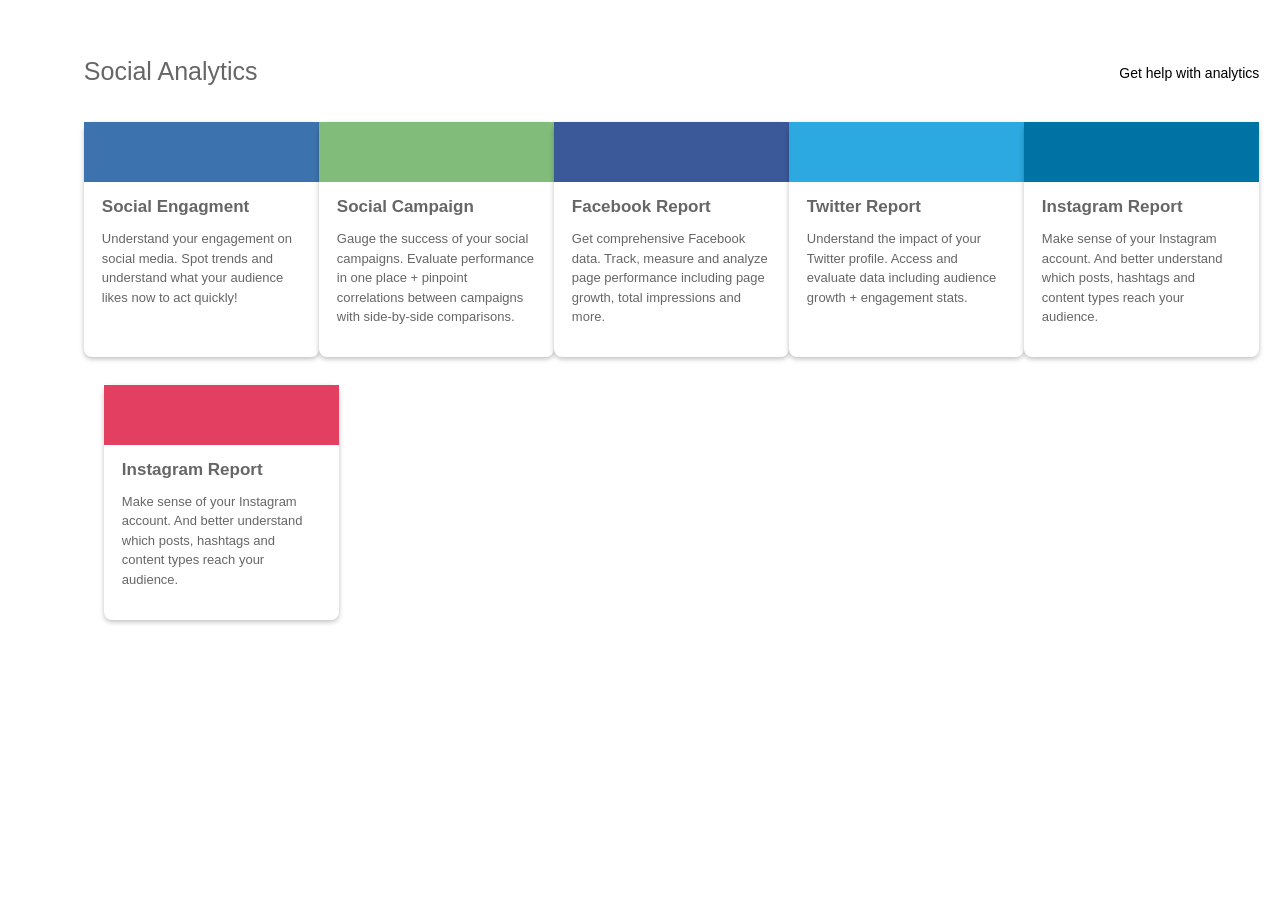
==== analytics.html @ b9dda11c "added some dynamic pages with functionallity" ====
<!DOCTYPE html>
<html lang="en">
<head>
    <meta charset="UTF-8">
    <meta http-equiv="X-UA-Compatible" content="IE=edge">
    <meta name="viewport" content="width=device-width, initial-scale=1.0">
    <title>Document</title>
    <link  rel="stylesheet" href="https://site-assets.fontawesome.com/releases/v6.0.0/css/all.css"/>

    <style>
        *{
            font-family: "MuseoSans-500","Helvetica Neue",Helvetica,Arial,sans-serif;
        }
        #analytics{
            height: 600px;
            width: 93%;
            margin-left: 6%;
            margin-top:4%;
        }
        #analytics-top{
            height: 250px;
            width: 99%;
            display: flex;
        }
        #analytics-down{
            height: 200px;
            width: 99%;
        }
        .social-engagement{
            width: 235px;
            height: 235px;
            margin: auto;
            background-color: #fff;
            box-shadow: 0 2px 5px 0 rgb(0 0 0 / 25%);
            border-radius: 8px;
            cursor: pointer;
        }
        .social-engagement-down{
            width: 235px;
            height: 235px;
            margin-left: 20px;
            margin-top: 20px;
            background-color: #fff;
            box-shadow: 0 2px 5px 0 rgb(0 0 0 / 25%);
            border-radius: 8px;
            cursor: pointer;
        }
        .social-engagement-down:hover{
        box-shadow: 0 4px 15px -1px rgb(0 0 0 / 35%);
        }
        .social-engagement:hover{
        box-shadow: 0 4px 15px -1px rgb(0 0 0 / 35%);
        }
        #icon-social-engagement{
            background-color: #3c73ae;
            width: 235px;
            height: 60px;
            color: #fff;   
        }
        i{
            margin-top: 20px;
            margin-left: 100px;
            font-size: x-large
        }
        #second{
            font-size: 17px;
            font-family:" MuseoSans-700","Helvetica Neue",Helvetica,Arial,sans-serif;
            margin: 15px 18px 0;
            color: #666;
            font-weight: 550;
        }
        .small-description{
            font-size: 13px;
            line-height: 1.5;
            margin: 12px 18px 10px;
            text-align: start;
            color: #666;
        }
        .social-top{
            display: flex;
            justify-content: space-between;
            margin-bottom: 20px;
        }
        .social-top div {
            font-size: 25px;
            font-weight:540;
            line-height: 40px;
            color: #666;
        }
        .social-top p {
            font-size: 14px;
            font-weight:500;

        }

    </style>
</head>
<body>
    <div id="analytics">
        <div class="social-top">

            <div>Social Analytics</div>
            <p>Get help with analytics</p>
        </div>
        <div id="analytics-top">

            <div class="social-engagement" >
                <div id="icon-social-engagement">
                    <i class="fa-solid fa-chart-simple"></i>
                </div>

                <div>
                        <div id="second">Social Engagment</div>
                         <p class="small-description">Understand your
                        engagement on social media. Spot trends and understand what your audience likes now to act quickly!
                        </p>
                </div>
                    
            </div>
    
            <div class="social-engagement">
                
                <div id="icon-social-engagement" style="background-color: #81bc7b;">
                    <i class="fa-solid fa-bullhorn"></i>
                </div>
                <div>
                    <div id="second">Social Campaign</div>
                    <p class="small-description">Gauge the success of your social campaigns. Evaluate performance in one place +
                        pinpoint correlations between campaigns with side-by-side comparisons.
                      </p>
                </div>
    
            </div>
    
            <div class="social-engagement">

               <div id="icon-social-engagement" style="background-color: #3b5998;;">
                <i class="fa-brands fa-facebook-f"></i>
               </div>

               <div>
                   <div id="second">Facebook Report</div>
                   <p class="small-description">Get comprehensive Facebook data. Track, measure and analyze page performance
                    including page growth, total impressions and more.</p>
               </div>

                
            </div>
    
            <div class="social-engagement">
                
                <div id="icon-social-engagement" style="background-color: #2ca9e1;;">
                    <i class="fa-brands fa-twitter"></i>
                </div>
                <div>
                    <div id="second">
                        Twitter Report
                    </div>
                    <p class="small-description">Understand the impact of your Twitter profile. Access and evaluate data
                        including audience growth + engagement stats.</p>
                </div>
            </div>
    
            <div class="social-engagement">
                <div id="icon-social-engagement" style="background-color:  #0073a5;">
                    <i class="fa-brands fa-linkedin"></i>
                </div>
                <div>
                    <div id="second">Instagram Report</div>
                    <p class="small-description">Make sense of your Instagram account. And better understand which posts,
                      hashtags and content types reach your audience.</p>
                </div>
                
            </div>

        </div>

        <div id="analytics-down">

            <div class="social-engagement-down">
                <div id="icon-social-engagement" style="background-color: #e34061;;">
                    <i class="fa-brands fa-instagram"></i>
                </div>
                <div>
                    <div id="second">Instagram Report</div>
                    <p class="small-description">Make sense of your Instagram account. And better understand which posts,
                      hashtags and content types reach your audience.</p>
                </div>
    
            </div>
            


        </div>


    </div>
</body>
</html>
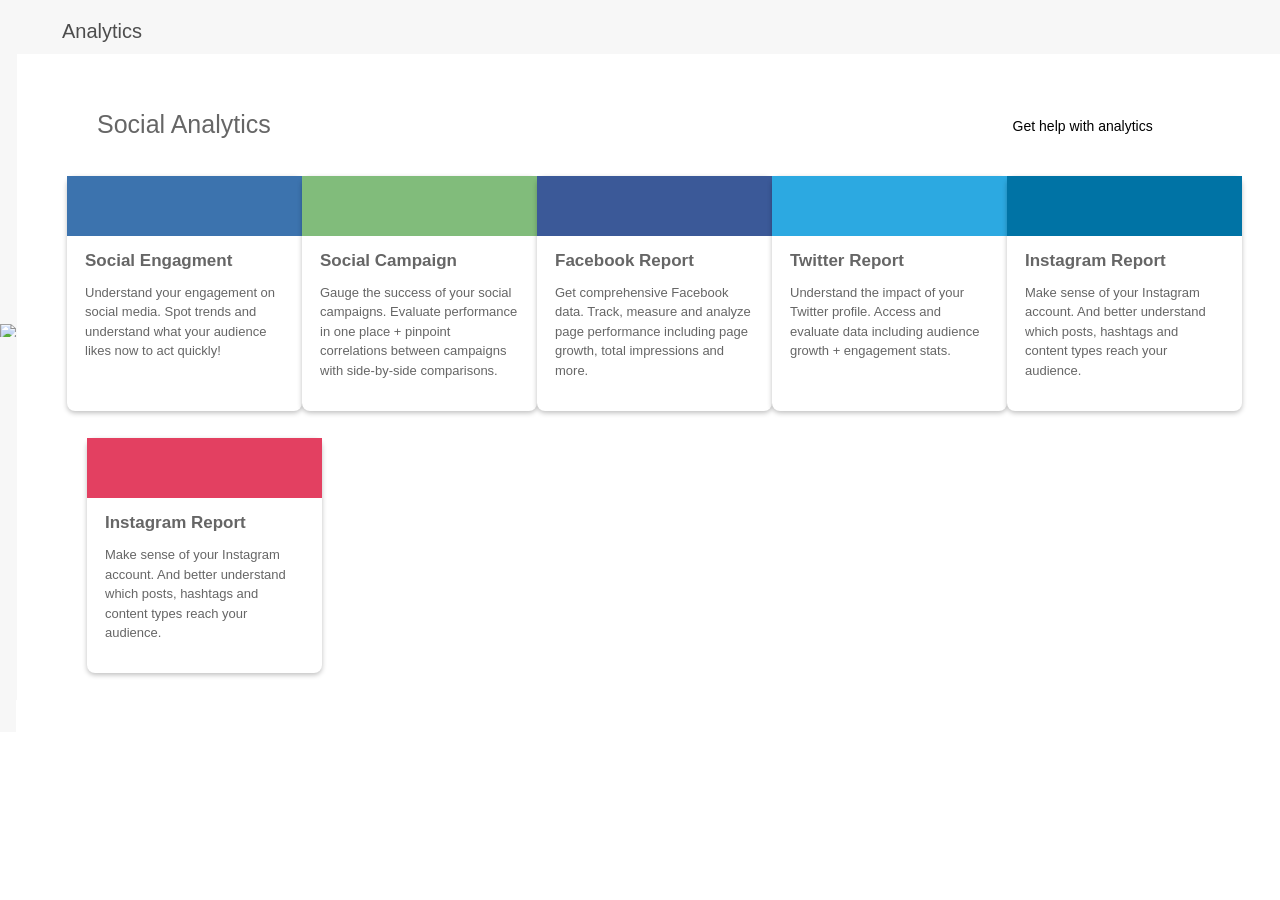
==== commit 982ccff1: "changes done  with new styles" ====
--- a/analytics.html
+++ b/analytics.html
@@ -1,200 +1,173 @@
 <!DOCTYPE html>
 <html lang="en">
-<head>
-    <meta charset="UTF-8">
-    <meta http-equiv="X-UA-Compatible" content="IE=edge">
-    <meta name="viewport" content="width=device-width, initial-scale=1.0">
-    <title>Document</title>
-    <link  rel="stylesheet" href="https://site-assets.fontawesome.com/releases/v6.0.0/css/all.css"/>
+  <head>
+    <meta charset="UTF-8" />
+    <meta http-equiv="X-UA-Compatible" content="IE=edge" />
+    <meta name="viewport" content="width=device-width, initial-scale=1.0" />
+    <title>Analytics</title>
+    <link
+      rel="stylesheet"
+      href="https://site-assets.fontawesome.com/releases/v6.0.0/css/all.css"
+    />
+    <link rel="stylesheet" href="Co_Schedule/Styles/calender.css" />
+    <link rel="stylesheet" href="Co_Schedule/Styles/analytics.css" />
+  </head>
+  <body>
+    <div id="main-analytics-page">
+      <div id="sidebar" style="height: 700px">
+        <div id="top-side-bar" style="display: grid">
+          <i class="fa-solid fa-bars"></i>
+          <i class="fa-solid fa-house"></i>
+          <i class="fa-solid fa-calendar"></i>
+          <i class="fa-solid fa-shuffle"></i>
+          <i class="fa-solid fa-signal"></i>
+          <img
+            style="height: 13px; width: 17px; margin: auto"
+            class="badge-image"
+            src="https://app.coschedule.com/img/downgrade/banner-7a6c6a653a0ba9fcfb4d6475f9ce7441.svg"
+            alt="Badge with star"
+          />
+        </div>
+        <div id="lower-side-bar" style="display: grid">
+          <i class="fa-solid fa-gear"></i>
+          <i class="fa-solid fa-circle-question"></i>
+        </div>
+      </div>
 
-    <style>
-        *{
-            font-family: "MuseoSans-500","Helvetica Neue",Helvetica,Arial,sans-serif;
-        }
-        #analytics{
-            height: 600px;
-            width: 93%;
-            margin-left: 6%;
-            margin-top:4%;
-        }
-        #analytics-top{
-            height: 250px;
-            width: 99%;
-            display: flex;
-        }
-        #analytics-down{
-            height: 200px;
-            width: 99%;
-        }
-        .social-engagement{
-            width: 235px;
-            height: 235px;
-            margin: auto;
-            background-color: #fff;
-            box-shadow: 0 2px 5px 0 rgb(0 0 0 / 25%);
-            border-radius: 8px;
-            cursor: pointer;
-        }
-        .social-engagement-down{
-            width: 235px;
-            height: 235px;
-            margin-left: 20px;
-            margin-top: 20px;
-            background-color: #fff;
-            box-shadow: 0 2px 5px 0 rgb(0 0 0 / 25%);
-            border-radius: 8px;
-            cursor: pointer;
-        }
-        .social-engagement-down:hover{
-        box-shadow: 0 4px 15px -1px rgb(0 0 0 / 35%);
-        }
-        .social-engagement:hover{
-        box-shadow: 0 4px 15px -1px rgb(0 0 0 / 35%);
-        }
-        #icon-social-engagement{
-            background-color: #3c73ae;
-            width: 235px;
-            height: 60px;
-            color: #fff;   
-        }
-        i{
-            margin-top: 20px;
-            margin-left: 100px;
-            font-size: x-large
-        }
-        #second{
-            font-size: 17px;
-            font-family:" MuseoSans-700","Helvetica Neue",Helvetica,Arial,sans-serif;
-            margin: 15px 18px 0;
-            color: #666;
-            font-weight: 550;
-        }
-        .small-description{
-            font-size: 13px;
-            line-height: 1.5;
-            margin: 12px 18px 10px;
-            text-align: start;
-            color: #666;
-        }
-        .social-top{
-            display: flex;
-            justify-content: space-between;
-            margin-bottom: 20px;
-        }
-        .social-top div {
-            font-size: 25px;
-            font-weight:540;
-            line-height: 40px;
-            color: #666;
-        }
-        .social-top p {
-            font-size: 14px;
-            font-weight:500;
+      <div id="left-analytics-page" style="display: grid">
+        <div class="top-nav">
+          <div class="left-top-nav">
+            <span style="display: flex">
+              <i class="fa-light fa-signal"></i>
+              <div>&nbsp; Analytics</div>
+            </span>
+          </div>
 
-        }
+          <div class="right-top-nav">
+            <span>
+              <i class="fa-solid fa-trophy"></i>
+              <i class="fa-solid fa-bell"></i>
+            </span>
+          </div>
+        </div>
 
-    </style>
-</head>
-<body>
-    <div id="analytics">
-        <div class="social-top">
-
+        <div id="analytics">
+          <div class="social-top">
             <div>Social Analytics</div>
             <p>Get help with analytics</p>
-        </div>
-        <div id="analytics-top">
+          </div>
 
-            <div class="social-engagement" >
-                <div id="icon-social-engagement">
-                    <i class="fa-solid fa-chart-simple"></i>
-                </div>
+          <div id="analytics-top">
+            <div class="social-engagement">
+              <div id="icon-social-engagement">
+                <i
+                  id="social-icon-analytics"
+                  class="fa-solid fa-chart-simple"
+                ></i>
+              </div>
 
-                <div>
-                        <div id="second">Social Engagment</div>
-                         <p class="small-description">Understand your
-                        engagement on social media. Spot trends and understand what your audience likes now to act quickly!
-                        </p>
-                </div>
-                    
-            </div>
-    
-            <div class="social-engagement">
-                
-                <div id="icon-social-engagement" style="background-color: #81bc7b;">
-                    <i class="fa-solid fa-bullhorn"></i>
-                </div>
-                <div>
-                    <div id="second">Social Campaign</div>
-                    <p class="small-description">Gauge the success of your social campaigns. Evaluate performance in one place +
-                        pinpoint correlations between campaigns with side-by-side comparisons.
-                      </p>
-                </div>
-    
-            </div>
-    
-            <div class="social-engagement">
-
-               <div id="icon-social-engagement" style="background-color: #3b5998;;">
-                <i class="fa-brands fa-facebook-f"></i>
-               </div>
-
-               <div>
-                   <div id="second">Facebook Report</div>
-                   <p class="small-description">Get comprehensive Facebook data. Track, measure and analyze page performance
-                    including page growth, total impressions and more.</p>
-               </div>
-
-                
-            </div>
-    
-            <div class="social-engagement">
-                
-                <div id="icon-social-engagement" style="background-color: #2ca9e1;;">
-                    <i class="fa-brands fa-twitter"></i>
-                </div>
-                <div>
-                    <div id="second">
-                        Twitter Report
-                    </div>
-                    <p class="small-description">Understand the impact of your Twitter profile. Access and evaluate data
-                        including audience growth + engagement stats.</p>
-                </div>
-            </div>
-    
-            <div class="social-engagement">
-                <div id="icon-social-engagement" style="background-color:  #0073a5;">
-                    <i class="fa-brands fa-linkedin"></i>
-                </div>
-                <div>
-                    <div id="second">Instagram Report</div>
-                    <p class="small-description">Make sense of your Instagram account. And better understand which posts,
-                      hashtags and content types reach your audience.</p>
-                </div>
-                
+              <div>
+                <div id="second">Social Engagment</div>
+                <p class="small-description">
+                  Understand your engagement on social media. Spot trends and
+                  understand what your audience likes now to act quickly!
+                </p>
+              </div>
             </div>
 
+            <div class="social-engagement">
+              <div
+                id="icon-social-engagement"
+                style="background-color: #81bc7b"
+              >
+                <i id="social-icon-analytics" class="fa-solid fa-bullhorn"></i>
+              </div>
+              <div>
+                <div id="second">Social Campaign</div>
+                <p class="small-description">
+                  Gauge the success of your social campaigns. Evaluate
+                  performance in one place + pinpoint correlations between
+                  campaigns with side-by-side comparisons.
+                </p>
+              </div>
+            </div>
+
+            <div class="social-engagement">
+              <div
+                id="icon-social-engagement"
+                style="background-color: #3b5998 ;"
+              >
+                <i
+                  id="social-icon-analytics"
+                  class="fa-brands fa-facebook-f"
+                ></i>
+              </div>
+
+              <div>
+                <div id="second">Facebook Report</div>
+                <p class="small-description">
+                  Get comprehensive Facebook data. Track, measure and analyze
+                  page performance including page growth, total impressions and
+                  more.
+                </p>
+              </div>
+            </div>
+
+            <div class="social-engagement">
+              <div
+                id="icon-social-engagement"
+                style="background-color: #2ca9e1 ;"
+              >
+                <i id="social-icon-analytics" class="fa-brands fa-twitter"></i>
+              </div>
+              <div>
+                <div id="second">Twitter Report</div>
+                <p class="small-description">
+                  Understand the impact of your Twitter profile. Access and
+                  evaluate data including audience growth + engagement stats.
+                </p>
+              </div>
+            </div>
+
+            <div class="social-engagement">
+              <div
+                id="icon-social-engagement"
+                style="background-color: #0073a5"
+              >
+                <i id="social-icon-analytics" class="fa-brands fa-linkedin"></i>
+              </div>
+              <div>
+                <div id="second">Instagram Report</div>
+                <p class="small-description">
+                  Make sense of your Instagram account. And better understand
+                  which posts, hashtags and content types reach your audience.
+                </p>
+              </div>
+            </div>
+          </div>
+
+          <div id="analytics-down">
+            <div class="social-engagement-down">
+              <div
+                id="icon-social-engagement"
+                style="background-color: #e34061 ;"
+              >
+                <i
+                  id="social-icon-analytics"
+                  class="fa-brands fa-instagram"
+                ></i>
+              </div>
+              <div>
+                <div id="second">Instagram Report</div>
+                <p class="small-description">
+                  Make sense of your Instagram account. And better understand
+                  which posts, hashtags and content types reach your audience.
+                </p>
+              </div>
+            </div>
+          </div>
         </div>
-
-        <div id="analytics-down">
-
-            <div class="social-engagement-down">
-                <div id="icon-social-engagement" style="background-color: #e34061;;">
-                    <i class="fa-brands fa-instagram"></i>
-                </div>
-                <div>
-                    <div id="second">Instagram Report</div>
-                    <p class="small-description">Make sense of your Instagram account. And better understand which posts,
-                      hashtags and content types reach your audience.</p>
-                </div>
-    
-            </div>
-            
-
-
-        </div>
-
-
+      </div>
     </div>
-</body>
+  </body>
 </html>
-
--- a/Co_Schedule/Styles/calender.css
+++ b/Co_Schedule/Styles/calender.css
@@ -0,0 +1,238 @@
+
+body {
+    margin: 0;
+}
+#calendar-total-div{
+height: auto;
+display: grid;
+width: 100.2%;
+overflow: hidden;
+
+box-shadow: 0 1px 12px -3px rgb(0 0 0 / 40%);
+position: relative;
+border-radius: 10px 10px 0 0;
+
+}
+
+#app-calendar{
+display: grid;
+grid-template-columns: repeat(7,1fr);
+
+}
+.total{
+height: 150px;
+border: 1px dotted #ccc;
+font-size: 13px;
+padding: 10px 8px 1px;
+padding-top: 0px;
+background-color: #fff;
+cursor: pointer;
+text-transform: uppercase;
+}
+.name{
+/* padding: 5px; */
+line-height: 19px;
+font-size: 13px;
+font-weight: 400;
+color: #999;
+}
+#icon-plus{
+height: 200px;
+width: 180px;
+padding: 0 18px;
+position: absolute;
+min-width: 20px;
+box-shadow: 0 2px 35px -3px rgb(0 0 0 / 40%);
+}
+.create-new{
+font-size: 14px;
+line-height: 28px;
+font-weight: 400;
+font-style: normal;
+font-family:" MuseoSans-500","Helvetica Neue",Helvetica,Arial,sans-serif;
+margin-top: 14px;
+text-align: center;
+border-bottom: 1px dotted #000;
+
+}
+.projects{
+height: 10px;
+text-align: start;
+padding: 22px;
+font-size: 17px;
+line-height: 20px;
+font-weight: 400;
+color: #4d4d4d;
+cursor: pointer;
+
+}
+.more-options{
+margin-top: 10px;
+border-top: 1px dotted #000;
+height: 15px;
+padding: 9px;
+cursor: pointer;
+
+}
+.more-options:hover{
+color: #4d4d4d;
+}
+
+
+#rightSignIn {
+position: relative;
+display: inline-block;
+}
+
+#fafa-icon{
+font-size: 18px;
+display: none;
+position: absolute;
+cursor: pointer;
+}
+
+.icon-align {
+margin-top: 3px;
+}
+
+#rightSignIn:hover #fafa-icon {
+display: block;
+
+}
+#plus-btn{
+margin-left: 159px;
+background-color: transparent;
+padding: 10px;
+border: none;
+
+}
+
+#icon-plus{
+display: none;
+}
+#top-calender-bar{
+height: 45px;
+width: 100%;
+display: flex;
+}
+.icon-top-calender{
+height: 32px;
+width: 20%;
+display: flex;
+/* border: 1px solid red; */
+justify-content: space-around;
+padding: 6px;
+}
+#create-button{
+color: #fff;
+background: linear-gradient(to right,#d17760,#bc6148 140%);
+height: 30px;
+width: 78px;
+text-align: center;
+border-radius: 6px;
+padding: 0px 10px;
+}
+#search-icon {
+font-size: 20px;
+margin-top: 6px;
+
+}
+#ideas-btn{
+color: #4d4d4d;
+background-color: #f7f7f7;
+cursor: pointer;
+font-size: 13px;
+line-height: 20px;
+font-weight: 400;
+font-family:" MuseoSans-500","Helvetica Neue",Helvetica,Arial,sans-serif;
+margin: 0 0 0 8px;
+padding: 0 19px;
+display: flex;
+align-items: center;
+border-radius: 6px;
+border: 1px solid #e6e6e6;
+}
+.date{
+width: 18%;
+height: 32px;
+justify-content: space-around;
+font-size: 18px;
+margin: auto;
+display: flex;
+text-align: center;
+color: #666;
+align-items: center;
+margin-left: 45%;
+}
+
+.top-nav{
+height: 46px;
+background-color: #f7f7f7;
+width: 99.5%;
+display: flex;
+justify-content: space-between;
+position: relative;
+padding: 8px 10px 0 0;
+z-index: 1980;
+}
+.left-top-nav{
+height: 50px;
+width: 340px;
+display: flex;
+
+justify-content: space-between;
+padding: 0px 15px;
+
+}
+.right-top-nav{
+height: 42px;
+width: 90px;
+
+}
+span i{
+ margin-top: 15px;
+margin-right:20px;
+font-size: 19px;
+}
+span div{
+margin-top: 12px;
+font-size: 20px;
+text-overflow: ellipsis;
+white-space: nowrap;
+color: #4d4d4d;
+transition: all .2s ease;
+}
+#sidebar{
+height:865px;
+width:4%;
+display: grid;
+grid-gap: 31%;
+background-color: #f7f7f7;
+
+}
+#top-side-bar{  
+height: 350px;
+width: 96%;
+font-size:20px ;
+background-color: #f7f7f7;
+text-align: center;
+margin-top: 15px;
+}
+#lower-side-bar{
+height: 150px;
+width: 96%;
+font-size: 20px;
+background-color: #f7f7f7;  
+text-align: center; 
+
+}
+#calender-bar{
+    height: 730px;
+    width: 100%;
+    display: flex;
+}
+#right-calender-bar{
+height: 730px;
+width: 99.5%;
+}
+
--- a/Co_Schedule/Styles/analytics.css
+++ b/Co_Schedule/Styles/analytics.css
@@ -0,0 +1,99 @@
+
+*{
+    font-family: "MuseoSans-500","Helvetica Neue",Helvetica,Arial,sans-serif;
+}
+
+#analytics{
+    height: 600px;
+    width: 92%;
+    /* border: 1px solid red; */
+    padding: 50px;
+    margin-bottom: 50px;
+}
+#analytics-top{
+    height: 250px;
+    width: 99%;
+    display: flex;
+}
+#analytics-down{
+    height: 200px;
+    width: 99%;
+}
+.social-engagement{
+    width: 235px;
+    height: 235px;
+    margin: auto;
+    background-color: #fff;
+    box-shadow: 0 2px 5px 0 rgb(0 0 0 / 25%);
+    border-radius: 8px;
+    cursor: pointer;
+}
+.social-engagement-down{
+    width: 235px;
+    height: 235px;
+    margin-left: 20px;
+    margin-top: 20px;
+    background-color: #fff;
+    box-shadow: 0 2px 5px 0 rgb(0 0 0 / 25%);
+    border-radius: 8px;
+    cursor: pointer;
+}
+.social-engagement-down:hover{
+box-shadow: 0 4px 15px -1px rgb(0 0 0 / 35%);
+}
+.social-engagement:hover{
+box-shadow: 0 4px 15px -1px rgb(0 0 0 / 35%);
+}
+#icon-social-engagement{
+    background-color: #3c73ae;
+    width: 235px;
+    height: 60px;
+    color: #fff;   
+}
+#social-icon-analytics{
+    margin-top: 20px;
+    margin-left: 100px;
+    font-size: x-large
+} 
+#second{
+    font-size: 17px;
+    font-family:" MuseoSans-700","Helvetica Neue",Helvetica,Arial,sans-serif;
+    margin: 15px 18px 0;
+    color: #666;
+    font-weight: 550;
+}
+.small-description{
+    font-size: 13px;
+    line-height: 1.5;
+    margin: 12px 18px 10px;
+    text-align: start;
+    color: #666;
+}
+.social-top{
+    display: flex;
+    width: 90%;
+    justify-content: space-between;
+    margin-left: 30px;
+    margin-bottom: 20px;
+}
+.social-top div {
+    font-size: 25px;
+    font-weight:540;
+    line-height: 40px;
+    color: #666;
+}
+.social-top p {
+    font-size: 14px;
+    font-weight:500;
+
+}
+
+#main-analytics-page{
+    height: 700px;
+    width: 99.6%;
+    display:flex ;
+    /* border: 1px solid ; */
+}
+#left-analytics-page{
+    width: 100%;
+}
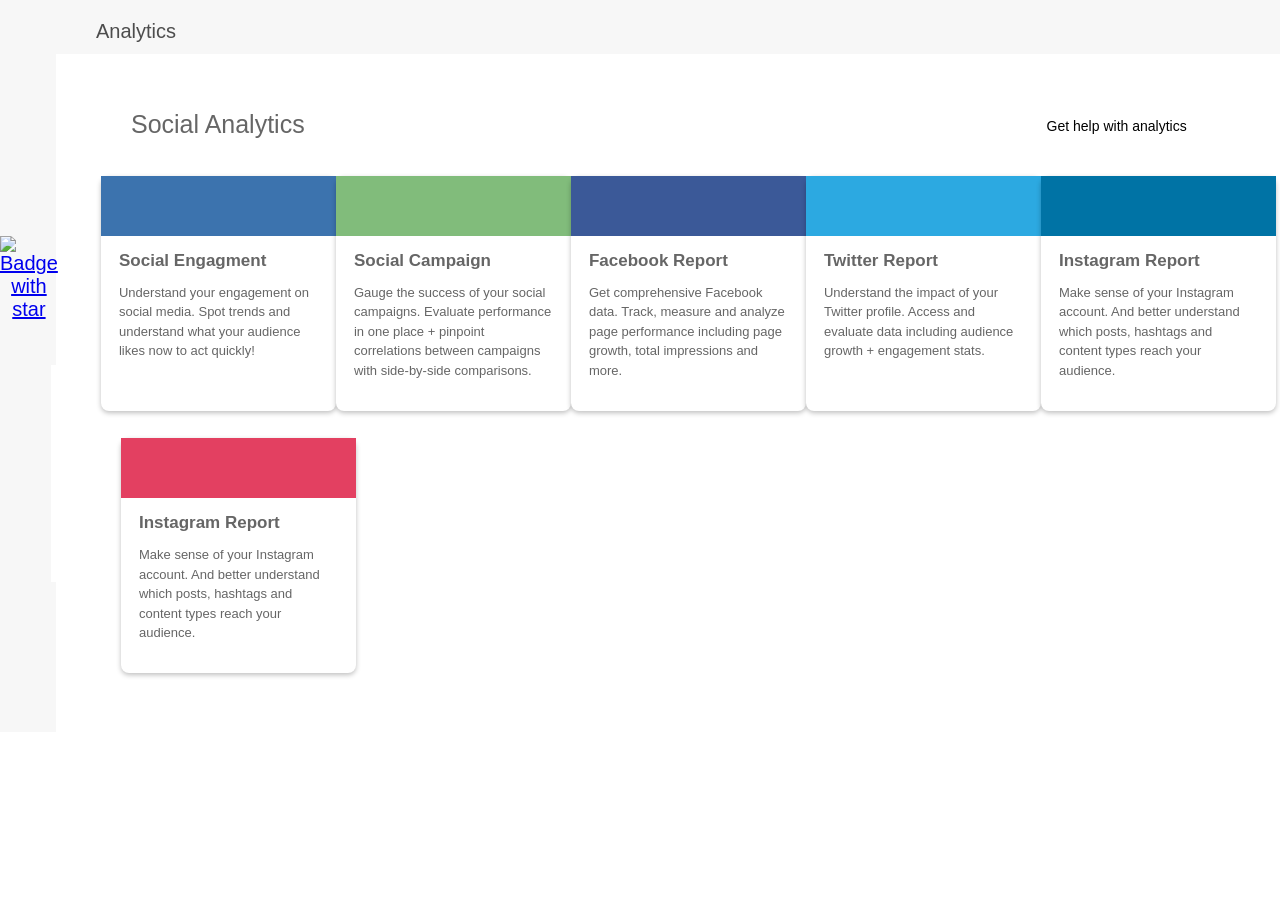
==== commit 19ee36bc: "changes path" ====
--- a/analytics.html
+++ b/analytics.html
@@ -9,24 +9,33 @@
       rel="stylesheet"
       href="https://site-assets.fontawesome.com/releases/v6.0.0/css/all.css"
     />
-    <link rel="stylesheet" href="Co_Schedule/Styles/calender.css" />
-    <link rel="stylesheet" href="Co_Schedule/Styles/analytics.css" />
+    <link rel="stylesheet" href="Styles/calender.css" />
+    <link rel="stylesheet" href="Styles/analytics.css" />
   </head>
   <body>
     <div id="main-analytics-page">
       <div id="sidebar" style="height: 700px">
         <div id="top-side-bar" style="display: grid">
           <i class="fa-solid fa-bars"></i>
-          <i class="fa-solid fa-house"></i>
-          <i class="fa-solid fa-calendar"></i>
+          <a href="whyC0schedule.html">
+            <i class="fa-solid fa-house"></i>
+            </a>
+            <a href="calender-page.html">
+              <i class="fa-solid fa-calendar"></i>
+
+              </a>
           <i class="fa-solid fa-shuffle"></i>
           <i class="fa-solid fa-signal"></i>
+         <a href="pricing.html">
+
           <img
-            style="height: 13px; width: 17px; margin: auto"
-            class="badge-image"
-            src="https://app.coschedule.com/img/downgrade/banner-7a6c6a653a0ba9fcfb4d6475f9ce7441.svg"
-            alt="Badge with star"
-          />
+          style="height: 13px; width: 17px; margin: auto"
+          class="badge-image"
+          src="https://app.coschedule.com/img/downgrade/banner-7a6c6a653a0ba9fcfb4d6475f9ce7441.svg"
+          alt="Badge with star"
+        />
+
+         </a>
         </div>
         <div id="lower-side-bar" style="display: grid">
           <i class="fa-solid fa-gear"></i>
--- a/Styles/calender.css
+++ b/Styles/calender.css
@@ -0,0 +1,241 @@
+
+body {
+    margin: 0;
+}
+#calendar-total-div{
+height: auto;
+display: grid;
+width: 100.2%;
+overflow: hidden;
+
+box-shadow: 0 1px 12px -3px rgb(0 0 0 / 40%);
+position: relative;
+border-radius: 10px 10px 0 0;
+
+}
+
+#app-calendar{
+display: grid;
+grid-template-columns: repeat(7,1fr);
+
+}
+.total{
+height: 150px;
+border: 1px dotted #ccc;
+font-size: 13px;
+padding: 10px 8px 1px;
+padding-top: 0px;
+background-color: #fff;
+cursor: pointer;
+text-transform: uppercase;
+}
+.name{
+/* padding: 5px; */
+line-height: 19px;
+font-size: 13px;
+font-weight: 400;
+color: #999;
+}
+#icon-plus{
+height: 200px;
+width: 180px;
+padding: 0 18px;
+position: relative;
+min-width: 20px;
+box-shadow: 0 2px 35px -3px rgb(0 0 0 / 40%);
+border: 1px solid;
+}
+.create-new{
+font-size: 14px;
+line-height: 28px;
+font-weight: 400;
+font-style: normal;
+font-family:" MuseoSans-500","Helvetica Neue",Helvetica,Arial,sans-serif;
+margin-top: 14px;
+text-align: center;
+border-bottom: 1px dotted #000;
+
+}
+.projects{
+height: 10px;
+text-align: start;
+padding: 22px;
+font-size: 17px;
+line-height: 20px;
+font-weight: 400;
+color: #4d4d4d;
+cursor: pointer;
+
+}
+.more-options{
+margin-top: 10px;
+border-top: 1px dotted #000;
+height: 15px;
+padding: 9px;
+cursor: pointer;
+
+}
+.more-options:hover{
+color: #4d4d4d;
+}
+
+
+#rightSignIn {
+position: relative;
+display: inline-block;
+
+
+}
+
+#fafa-icon{
+font-size: 18px;
+display: none;
+position: absolute;
+cursor: pointer;
+}
+
+.icon-align {
+margin-top: 3px;
+}
+
+#rightSignIn:hover #fafa-icon {
+display: block;
+
+}
+#plus-btn{
+margin-left: 159px;
+background-color: transparent;
+padding: 10px;
+border: none;
+
+}
+
+#icon-plus{
+display: none;
+}
+#top-calender-bar{
+height: 45px;
+width: 100%;
+display: flex;
+}
+.icon-top-calender{
+height: 32px;
+width: 20%;
+display: flex;
+/* border: 1px solid red; */
+justify-content: space-around;
+padding: 6px;
+}
+#create-button{
+color: #fff;
+background: linear-gradient(to right,#d17760,#bc6148 140%);
+height: 30px;
+width: 78px;
+text-align: center;
+border-radius: 6px;
+padding: 0px 10px;
+}
+#search-icon {
+font-size: 20px;
+margin-top: 6px;
+
+}
+#ideas-btn{
+color: #4d4d4d;
+background-color: #f7f7f7;
+cursor: pointer;
+font-size: 13px;
+line-height: 20px;
+font-weight: 400;
+font-family:" MuseoSans-500","Helvetica Neue",Helvetica,Arial,sans-serif;
+margin: 0 0 0 8px;
+padding: 0 19px;
+display: flex;
+align-items: center;
+border-radius: 6px;
+border: 1px solid #e6e6e6;
+}
+.date{
+width: 18%;
+height: 32px;
+justify-content: space-around;
+font-size: 18px;
+margin: auto;
+display: flex;
+text-align: center;
+color: #666;
+align-items: center;
+margin-left: 45%;
+}
+
+.top-nav{
+height: 46px;
+background-color: #f7f7f7;
+width: 99.5%;
+display: flex;
+justify-content: space-between;
+position: relative;
+padding: 8px 10px 0 0;
+z-index: 1980;
+}
+.left-top-nav{
+height: 50px;
+width: 340px;
+display: flex;
+
+justify-content: space-between;
+padding: 0px 15px;
+
+}
+.right-top-nav{
+height: 42px;
+width: 90px;
+
+}
+span i{
+ margin-top: 15px;
+margin-right:20px;
+font-size: 19px;
+}
+span div{
+margin-top: 12px;
+font-size: 20px;
+text-overflow: ellipsis;
+white-space: nowrap;
+color: #4d4d4d;
+transition: all .2s ease;
+}
+#sidebar{
+height:865px;
+width:4%;
+display: grid;
+grid-gap: 31%;
+background-color: #f7f7f7;
+
+}
+#top-side-bar{  
+height: 350px;
+width: 96%;
+font-size:20px ;
+background-color: #f7f7f7;
+text-align: center;
+margin-top: 15px;
+}
+#lower-side-bar{
+height: 150px;
+width: 96%;
+font-size: 20px;
+background-color: #f7f7f7;  
+text-align: center; 
+
+}
+#calender-bar{
+    height: 730px;
+    width: 100%;
+    display: flex;
+}
+#right-calender-bar{
+height: 730px;
+width: 99.5%;
+}
+
--- a/Styles/analytics.css
+++ b/Styles/analytics.css
@@ -0,0 +1,99 @@
+
+*{
+    font-family: "MuseoSans-500","Helvetica Neue",Helvetica,Arial,sans-serif;
+}
+
+#analytics{
+    height: 600px;
+    width: 92%;
+    /* border: 1px solid red; */
+    padding: 50px;
+    margin-bottom: 50px;
+}
+#analytics-top{
+    height: 250px;
+    width: 99%;
+    display: flex;
+}
+#analytics-down{
+    height: 200px;
+    width: 99%;
+}
+.social-engagement{
+    width: 235px;
+    height: 235px;
+    margin: auto;
+    background-color: #fff;
+    box-shadow: 0 2px 5px 0 rgb(0 0 0 / 25%);
+    border-radius: 8px;
+    cursor: pointer;
+}
+.social-engagement-down{
+    width: 235px;
+    height: 235px;
+    margin-left: 20px;
+    margin-top: 20px;
+    background-color: #fff;
+    box-shadow: 0 2px 5px 0 rgb(0 0 0 / 25%);
+    border-radius: 8px;
+    cursor: pointer;
+}
+.social-engagement-down:hover{
+box-shadow: 0 4px 15px -1px rgb(0 0 0 / 35%);
+}
+.social-engagement:hover{
+box-shadow: 0 4px 15px -1px rgb(0 0 0 / 35%);
+}
+#icon-social-engagement{
+    background-color: #3c73ae;
+    width: 235px;
+    height: 60px;
+    color: #fff;   
+}
+#social-icon-analytics{
+    margin-top: 20px;
+    margin-left: 100px;
+    font-size: x-large
+} 
+#second{
+    font-size: 17px;
+    font-family:" MuseoSans-700","Helvetica Neue",Helvetica,Arial,sans-serif;
+    margin: 15px 18px 0;
+    color: #666;
+    font-weight: 550;
+}
+.small-description{
+    font-size: 13px;
+    line-height: 1.5;
+    margin: 12px 18px 10px;
+    text-align: start;
+    color: #666;
+}
+.social-top{
+    display: flex;
+    width: 90%;
+    justify-content: space-between;
+    margin-left: 30px;
+    margin-bottom: 20px;
+}
+.social-top div {
+    font-size: 25px;
+    font-weight:540;
+    line-height: 40px;
+    color: #666;
+}
+.social-top p {
+    font-size: 14px;
+    font-weight:500;
+
+}
+
+#main-analytics-page{
+    height: 700px;
+    width: 99.6%;
+    display:flex ;
+    /* border: 1px solid ; */
+}
+#left-analytics-page{
+    width: 100%;
+}
